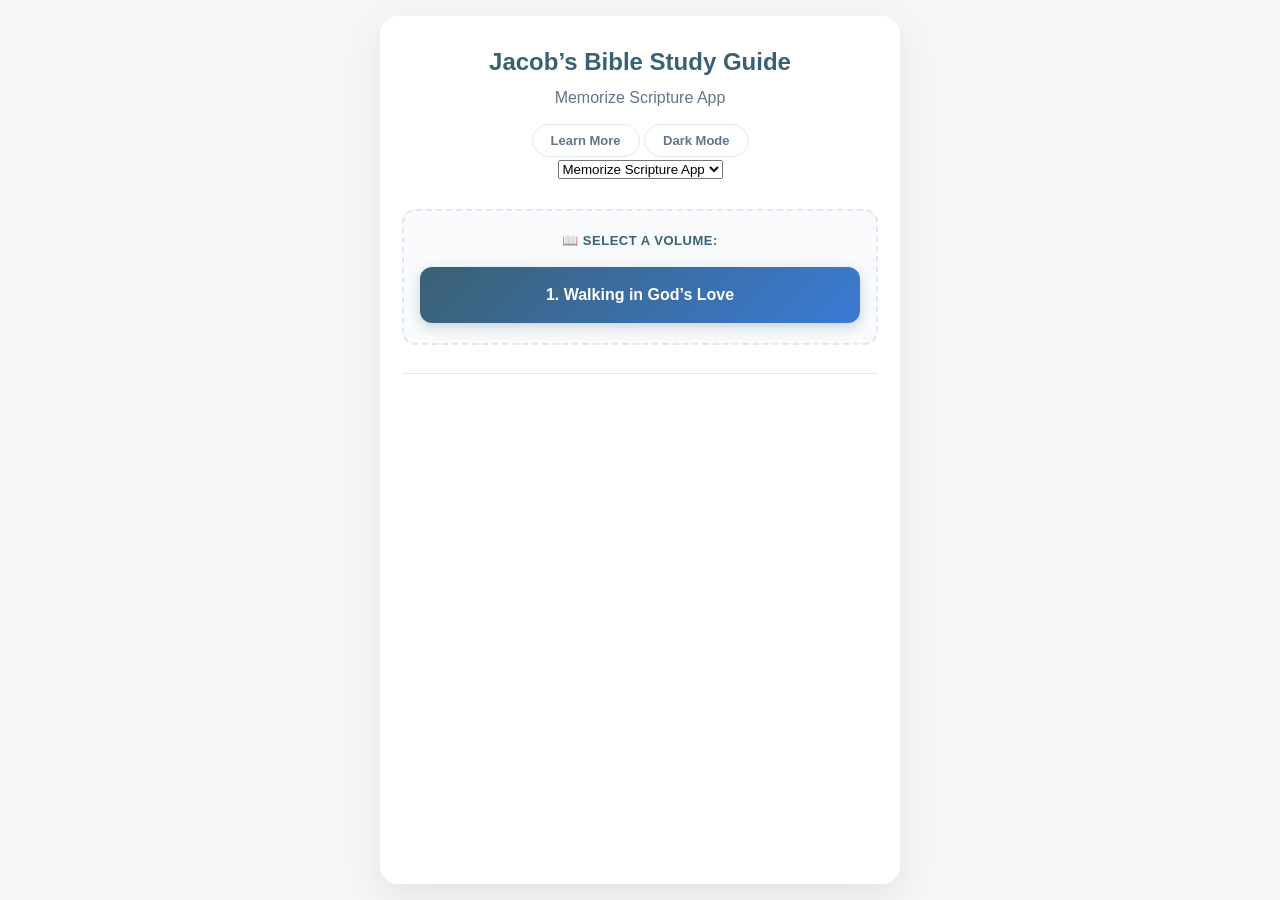
==== index.html @ 4782d39c "Refactor header with theme toggle and app switcher Moved theme toggle button to the header and added" ====
<!DOCTYPE html>
<html lang="en">
<head>
    <meta charset="UTF-8">
    <meta name="viewport" content="width=device-width, initial-scale=1.0">
    <title>Jacob’s Bible Study Guide – Main Menu</title>
    <link rel="stylesheet" href="style.css">
</head>
<body>
    <div class="container">
        <header class="header">
            <h1>Jacob’s Bible Study Guide</h1>
            <h2>Memorize Scripture App</h2>

            <div class="header-buttons">
                <button id="learnMoreBtn" class="theme-btn">Learn More</button>
                <button id="themeToggleBtn" class="theme-btn">Night Mode</button>
            </div>

            <!-- App Switcher Dropdown -->
            <div class="app-switcher">
                <select id="appSelect">
                    <option value="memorize" selected>Memorize Scripture App</option>
                    <option value="lost">Lost Books of Scripture</option>
                </select>
            </div>
        </header>

        <section class="volume-section">
            <div class="section-title">📖 SELECT A VOLUME:</div>
            
            <a href="https://jacobseekstruth.github.io/jacobs-bsg-app/ms-vol1/" class="volume-btn">
                1. Walking in God’s Love
            </a>
            
            <!-- Future volumes will go here -->
        </section>

        <footer class="footer">
            <!-- Theme button moved to header -->
        </footer>
    </div>

    <!-- ABOUT THIS APP MODAL -->
    <div id="learnMoreModal" class="modal">
        <div class="modal-content">
            <h3>About This App</h3>
            
            <div class="learn-more-text">
                <p>Hi, I'm Jacob. I created this App to help me study and learn God’s Word, and now I want to share it with you for free.</p>
                
                <p>Join me on this journey as we explore these Bible study guides together and grow closer to God through Scripture.</p>
                
                <p><strong>Volume Selection:</strong><br>
                Each volume is a dedicated study guide featuring verses to study and memorize, along with a devotional to read once you complete the curriculum.</p>
                
                <p><strong>Free Download:</strong><br>
                Every study guide volume includes a free, downloadable PDF, accessible by clicking the <strong>“Download Full Study Guide”</strong> button.</p>
                
                <p>These PDFs not only contain the scripture verses featured in the app, but also include extra information, exclusive study content, and a special message from me that isn't available anywhere else.</p>
                
                <p>Happy studying, and may God bless your journey!</p>
                
                <p class="signature">Blessings,<br><strong>Jacob Seeks Truth</strong></p>
            </div>
            
            <button id="closeLearnMoreBtn" class="btn-back">Back</button>
        </div>
    </div>

    <script src="app.js"></script>
</body>
</html>
---- style.css ----
:root {
    --bg-color: #f4f7f6;
    --primary-color: #3a6073;
    --accent-color: #3a7bd5;
    --text-color: #2c3e50;
    --border-color: #e2e8f0;
    --light-bg: #f8fafc;
    --card-bg: #ffffff;
    --muted-text: #64748b;
}

body.dark-mode {
    --bg-color: #0f172a;
    --a;
    --primary-color: #93c5fd;
    --accent-color: #60a5fa;
    --text-color: #e2e8f0;
    --border-color: #334155;
    --light-bg: #1e293b;
    --card-bg: #1e293b;
    --muted-text: #94a3b8;
}

*, *::before, *::after {
    box-sizing: border-box;
}

html {
    -webkit-text-size-adjust: 100%;
}

body {
    font-family: -apple-system, BlinkMacSystemFont, "Segoe UI", Roboto, Helvetica, Arial, sans-serif;
    background-color: var(--bg-color);
    color: var(--text-color);
    margin: 0;
    padding: 16px;
    display: flex;
    justify-content: center;
    min-height: 100vh;
    line-height: 1.5;
    transition: background-color 0.3s, color 0.3s;
}

.container {
    width: 100%;
    max-width: 520px;
    background: var(--card-bg);
    padding: 28px 22px;
    border-radius: 18px;
    box-shadow: 0 12px 36px rgba(0, 0, 0, 0.08);
    display: flex;
    flex-direction: column;
    gap: 28px;
    transition: background-color 0.3s;
}

/* Header */
.header {
    text-align: center;
}

h1 {
    font-size: 24px;
    font-weight: 700;
    color: var(--primary-color);
    margin: 0 0 6px 0;
}

h2 {
    font-size: 16px;
    font-weight: 500;
    color: var(--muted-text);
    margin: 0 0 14px 0;
}

.text-btn {
    background: none;
    border: none;
    color: var(--accent-color);
    font-size: 14px;
    font-weight: 600;
    cursor: pointer;
    padding: 6px 12px;
    border-radius: 6px;
    transition: background 0.2s;
    font-family: inherit;
}

.text-btn:hover {
    background: rgba(58, 123, 213, 0.1);
}

/* Volume Section */
.volume-section {
    background: var(--light-bg);
    border: 2px dashed var(--border-color);
    border-radius: 14px;
    padding: 20px 16px;
    transition: background-color 0.3s, border-color 0.3s;
}

.section-title {
    font-size: 13px;
    font-weight: 700;
    color: var(--primary-color);
    text-transform: uppercase;
    letter-spacing: 0.5px;
    margin-bottom: 16px;
    text-align: center;
}

.volume-btn {
    display: block;
    width: 100%;
    background: linear-gradient(135deg, #3a6073, #3a7bd5);
    color: white;
    text-decoration: none;
    text-align: center;
    padding: 16px 18px;
    border-radius: 12px;
    font-size: 16px;
    font-weight: 700;
    transition: opacity 0.2s, transform 0.1s;
    box-shadow: 0 4px 12px rgba(58, 96, 115, 0.25);
}

.volume-btn:hover {
    opacity: 0.93;
}

.volume-btn:active {
    transform: scale(0.98);
}

/* Footer / Theme Toggle */
.footer {
    text-align: center;
    padding-top: 8px;
    border-top: 1px solid var(--border-color);
}

.theme-btn {
    background: none;
    border: 1px solid var(--border-color);
    color: var(--muted-text);
    font-size: 13px;
    font-weight: 600;
    cursor: pointer;
    padding: 8px 18px;
    border-radius: 20px;
    transition: all 0.2s;
    font-family: inherit;
}

.theme-btn:hover {
    background: var(--light-bg);
    color: var(--primary-color);
    border-color: var(--primary-color);
}

/* Modal */
.modal {
    position: fixed;
    top: 0;
    left: 0;
    width: 100%;
    height: 100%;
    background: rgba(0, 0, 0, 0.55);
    display: flex;
    justify-content: center;
    align-items: center;
    opacity: 0;
    pointer-events: none;
    transition: opacity 0.25s ease;
    z-index: 1000;
    padding: 16px;
}

.modal.open {
    opacity: 1;
    pointer-events: auto;
}

.modal-content {
    background: var(--card-bg);
    padding: 28px 22px;
    border-radius: 16px;
    max-width: 480px;
    width: 100%;
    max-height: 85vh;
    overflow-y: auto;
    box-shadow: 0 20px 50px rgba(0, 0, 0, 0.2);
    text-align: left;
    color: var(--text-color);
    transition: background-color 0.3s;
}

.modal-content h3 {
    margin: 0 0 18px 0;
    color: var(--primary-color);
    font-size: 19px;
    text-align: center;
}

.learn-more-text p {
    font-size: 15.5px;
    line-height: 1.65;
    margin: 0 0 14px 0;
    color: var(--text-color);
}

.signature {
    margin-top: 20px !important;
    font-style: italic;
}

.btn-back {
    display: block;
    width: 100%;
    margin-top: 22px;
    background: #e2e8f0;
    color: #334155;
    border: none;
    padding: 14px;
    border-radius: 10px;
    font-size: 16px;
    font-weight: 700;
    cursor: pointer;
    transition: background 0.2s;
    font-family: inherit;
}

body.dark-mode .btn-back {
    background: #334155;
    color: #e2e8f0;
}

.btn-back:hover {
    background: #cbd5e1;
}

body.dark-mode .btn-back:hover {
    background: #475569;
}

/* Mobile */
@media (max-width: 480px) {
    body {
        padding: 12px;
    }
    
    .container {
        padding: 22px 16px;
    }
    
    h1 {
        font-size: 22px;
    }
    
    h2 {
        font-size: 15px;
    }
}
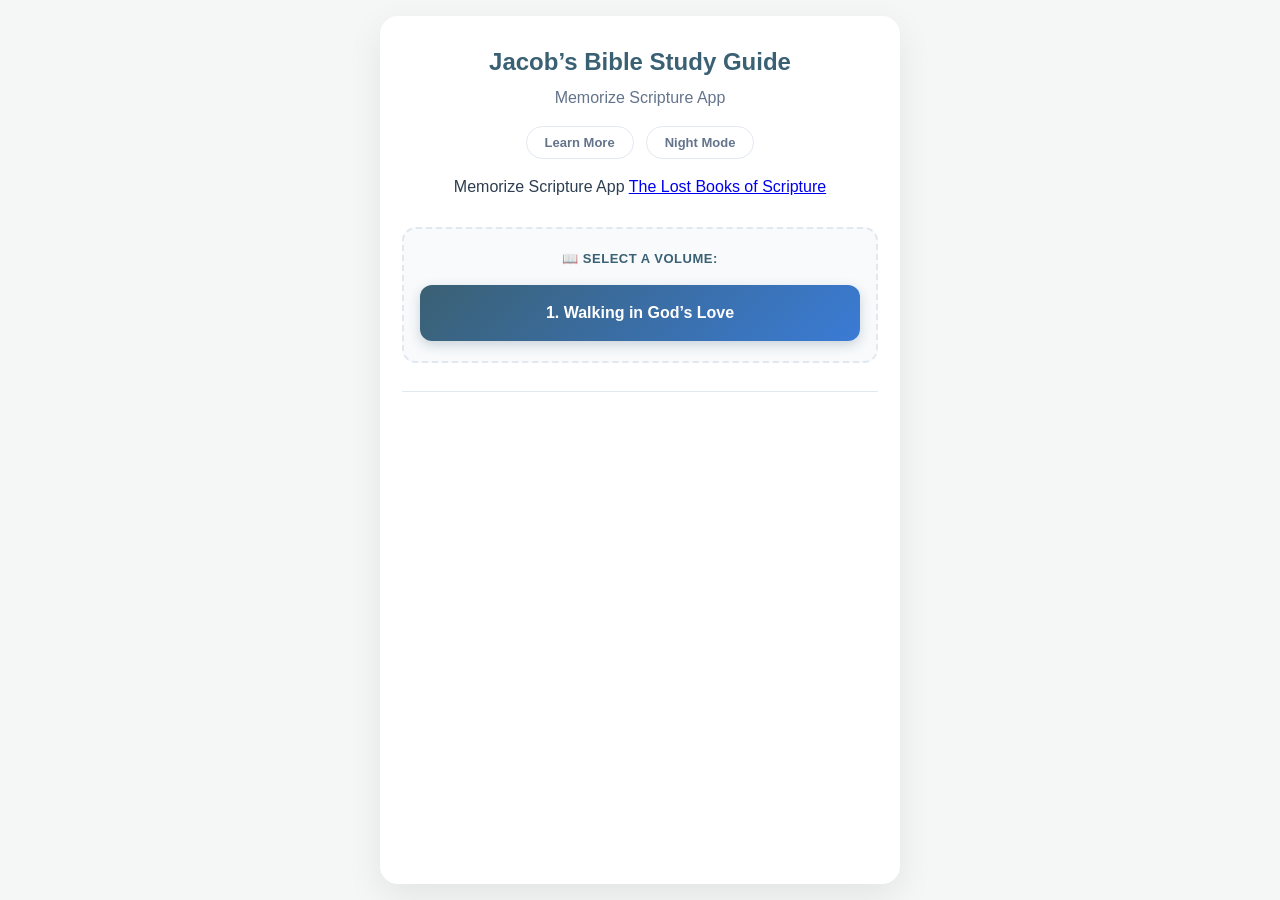
==== commit ea493d90: "Update app switcher dropdown to span and link" ====
--- a/index.html
+++ b/index.html
@@ -17,14 +17,13 @@
                 <button id="themeToggleBtn" class="theme-btn">Night Mode</button>
             </div>
 
-            <!-- App Switcher Dropdown -->
+
+            <!-- App Switcher -->
             <div class="app-switcher">
-                <select id="appSelect">
-                    <option value="memorize" selected>Memorize Scripture App</option>
-                    <option value="lost">Lost Books of Scripture</option>
-                </select>
+                <span class="app-item current">Memorize Scripture App</span>
+                <a href="https://jacobseekstruth.github.io/jacobs-bsg-app/lost-books/" class="app-item plain-link">The Lost Books of Scripture</a>
             </div>
-        </header>
+            </header>
 
         <section class="volume-section">
             <div class="section-title">📖 SELECT A VOLUME:</div>
--- a/style.css
+++ b/style.css
@@ -11,7 +11,6 @@
 
 body.dark-mode {
     --bg-color: #0f172a;
-    --a;
     --primary-color: #93c5fd;
     --accent-color: #60a5fa;
     --text-color: #e2e8f0;
@@ -71,73 +70,16 @@
     font-size: 16px;
     font-weight: 500;
     color: var(--muted-text);
-    margin: 0 0 14px 0;
-}
-
-.text-btn {
-    background: none;
-    border: none;
-    color: var(--accent-color);
-    font-size: 14px;
-    font-weight: 600;
-    cursor: pointer;
-    padding: 6px 12px;
-    border-radius: 6px;
-    transition: background 0.2s;
-    font-family: inherit;
-}
-
-.text-btn:hover {
-    background: rgba(58, 123, 213, 0.1);
-}
-
-/* Volume Section */
-.volume-section {
-    background: var(--light-bg);
-    border: 2px dashed var(--border-color);
-    border-radius: 14px;
-    padding: 20px 16px;
-    transition: background-color 0.3s, border-color 0.3s;
-}
-
-.section-title {
-    font-size: 13px;
-    font-weight: 700;
-    color: var(--primary-color);
-    text-transform: uppercase;
-    letter-spacing: 0.5px;
+    margin: 0 0 16px 0;
+}
+
+/* Buttons row (Learn More + Night Mode) */
+.header-buttons {
+    display: flex;
+    justify-content: center;
+    gap: 12px;
     margin-bottom: 16px;
-    text-align: center;
-}
-
-.volume-btn {
-    display: block;
-    width: 100%;
-    background: linear-gradient(135deg, #3a6073, #3a7bd5);
-    color: white;
-    text-decoration: none;
-    text-align: center;
-    padding: 16px 18px;
-    border-radius: 12px;
-    font-size: 16px;
-    font-weight: 700;
-    transition: opacity 0.2s, transform 0.1s;
-    box-shadow: 0 4px 12px rgba(58, 96, 115, 0.25);
-}
-
-.volume-btn:hover {
-    opacity: 0.93;
-}
-
-.volume-btn:active {
-    transform: scale(0.98);
-}
-
-/* Footer / Theme Toggle */
-.footer {
-    text-align: center;
-    padding-top: 8px;
-    border-top: 1px solid var(--border-color);
+    flex-wrap: wrap;
 }
 
 .theme-btn {
@@ -159,6 +101,90 @@
     border-color: var(--primary-color);
 }
 
+/* App Switcher Dropdown */
+.app-switcher {
+    margin-top: 4px;
+}
+
+.app-switcher select {
+    width: 100%;
+    max-width: 280px;
+    padding: 10px 14px;
+    font-size: 14px;
+    font-weight: 600;
+    color: var(--text-color);
+    background: var(--light-bg);
+    border: 1px solid var(--border-color);
+    border-radius: 10px;
+    cursor: pointer;
+    appearance: none;
+    background-image: url("data:image/svg+xml,%3Csvg xmlns='http://www.w3.org/2000/svg' width='12' height='12' viewBox='0 0 12 12'%3E%3Cpath fill='%2364748b' d='M6 8L1 3h10z'/%3E%3C/svg%3E");
+    background-repeat: no-repeat;
+    background-position: right 12px center;
+    transition: border-color 0.2s, background-color 0.2s;
+    font-family: inherit;
+}
+
+.app-switcher select:hover,
+.app-switcher select:focus {
+    border-color: var(--primary-color);
+    outline: none;
+}
+
+body.dark-mode .app-switcher select {
+    background-image: url("data:image/svg+xml,%3Csvg xmlns='http://www.w3.org/2000/svg' width='12' height='12' viewBox='0 0 12 12'%3E%3Cpath fill='%2394a3b8' d='M6 8L1 3h10z'/%3E%3C/svg%3E");
+}
+
+/* Volume Section */
+.volume-section {
+    background: var(--light-bg);
+    border: 2px dashed var(--border-color);
+    border-radius: 14px;
+    padding: 20px 16px;
+    transition: background-color 0.3s, border-color 0.3s;
+}
+
+.section-title {
+    font-size: 13px;
+    font-weight: 700;
+    color: var(--primary-color);
+    text-transform: uppercase;
+    letter-spacing: 0.5px;
+    margin-bottom: 16px;
+    text-align: center;
+}
+
+.volume-btn {
+    display: block;
+    width: 100%;
+    background: linear-gradient(135deg, #3a6073, #3a7bd5);
+    color: white;
+    text-decoration: none;
+    text-align: center;
+    padding: 16px 18px;
+    border-radius: 12px;
+    font-size: 16px;
+    font-weight: 700;
+    transition: opacity 0.2s, transform 0.1s;
+    box-shadow: 0 4px 12px rgba(58, 96, 115, 0.25);
+}
+
+.volume-btn:hover {
+    opacity: 0.93;
+}
+
+.volume-btn:active {
+    transform: scale(0.98);
+}
+
+/* Footer */
+.footer {
+    text-align: center;
+    padding-top: 8px;
+    border-top: 1px solid var(--border-color);
+    min-height: 1px;
+}
+
 /* Modal */
 .modal {
     position: fixed;
@@ -261,4 +287,8 @@
     h2 {
         font-size: 15px;
     }
-}
+
+    .header-buttons {
+        gap: 10px;
+    }
+}
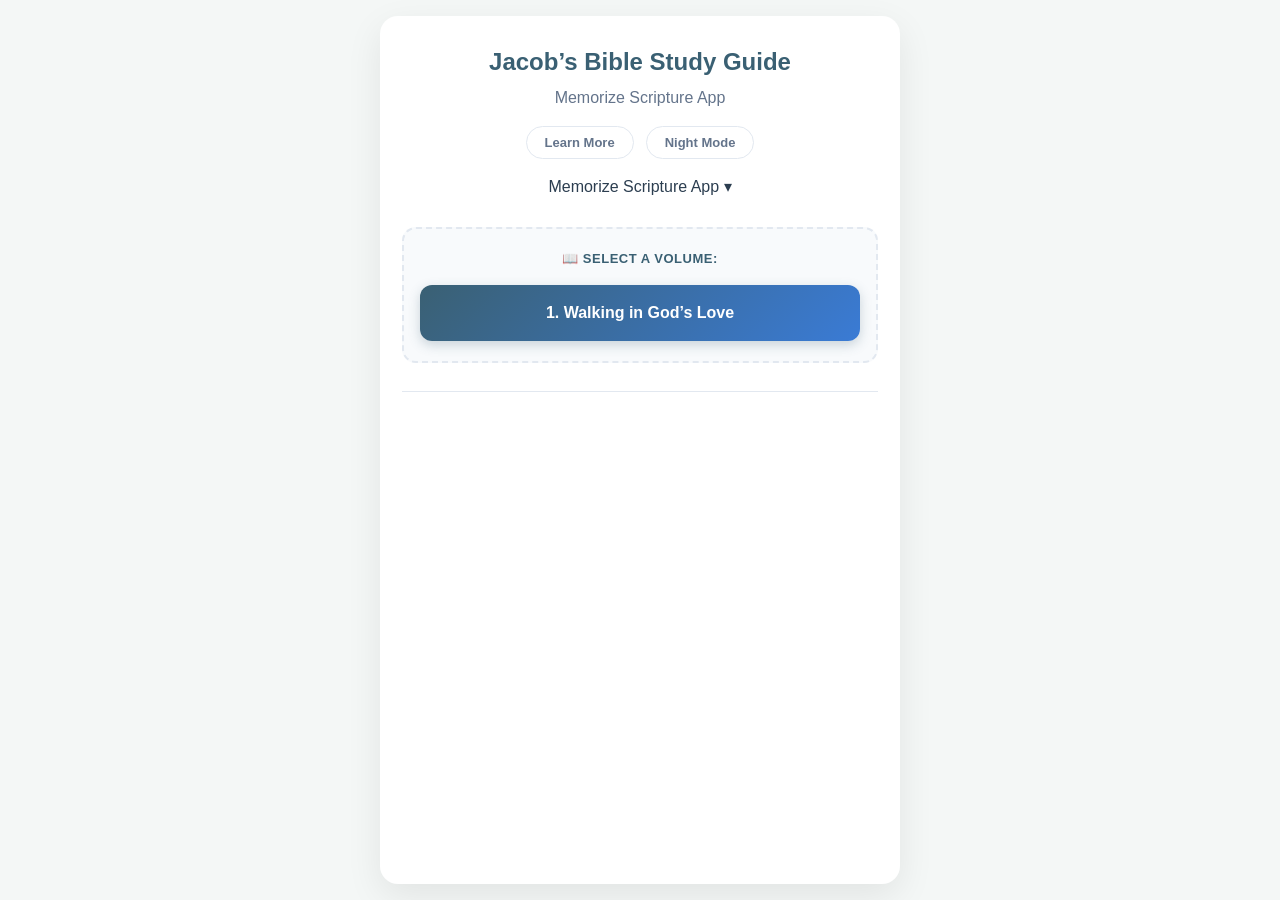
==== commit b20fe6b3: "Update index.html" ====
--- a/index.html
+++ b/index.html
@@ -18,11 +18,15 @@
             </div>
 
 
-            <!-- App Switcher -->
-            <div class="app-switcher">
-                <span class="app-item current">Memorize Scripture App</span>
-                <a href="https://jacobseekstruth.github.io/jacobs-bsg-app/lost-books/" class="app-item plain-link">The Lost Books of Scripture</a>
-            </div>
+           <!-- App Switcher Dropdown -->
+<details class="app-switcher">
+    <summary class="dropdown-trigger">Memorize Scripture App ▾</summary>
+    <div class="dropdown-menu">
+        <a href="https://github.io" class="plain-btn">
+            Lost Books of Scripture
+        </a>
+    </div>
+</details>
             </header>
 
         <section class="volume-section">
--- a/style.css
+++ b/style.css
@@ -101,10 +101,59 @@
     border-color: var(--primary-color);
 }
 
-/* App Switcher Dropdown */
 .app-switcher {
-    margin-top: 4px;
-}
+    position: relative;
+    display: inline-block;
+}
+
+/* Removes default arrow and button styling from the main trigger */
+.dropdown-trigger {
+    list-style: none;
+    cursor: pointer;
+    font: inherit;
+    color: inherit;
+    background: none;
+    border: none;
+    padding: 0;
+}
+
+/* Hides default triangle in Chrome/Safari */
+.dropdown-trigger::-webkit-details-marker {
+    display: none;
+}
+
+/* Dropdown box layout */
+.dropdown-menu {
+    position: absolute;
+    top: 100%;
+    left: 0;
+    margin-top: 6px;
+    padding: 8px 12px;
+    background: #ffffff; /* Change to match your page/night-mode background */
+    border: 1px solid #ccc;
+    border-radius: 4px;
+    z-index: 100;
+    white-space: nowrap;
+}
+
+/* Completely undecorated link inside the dropdown */
+.plain-btn {
+    display: block;
+    text-decoration: none;
+    color: inherit;
+    background: none;
+    border: none;
+    padding: 0;
+    font: inherit;
+    cursor: pointer;
+}
+
+.plain-btn:hover,
+.plain-btn:visited {
+    text-decoration: none;
+    color: inherit;
+}
+
 
 .app-switcher select {
     width: 100%;
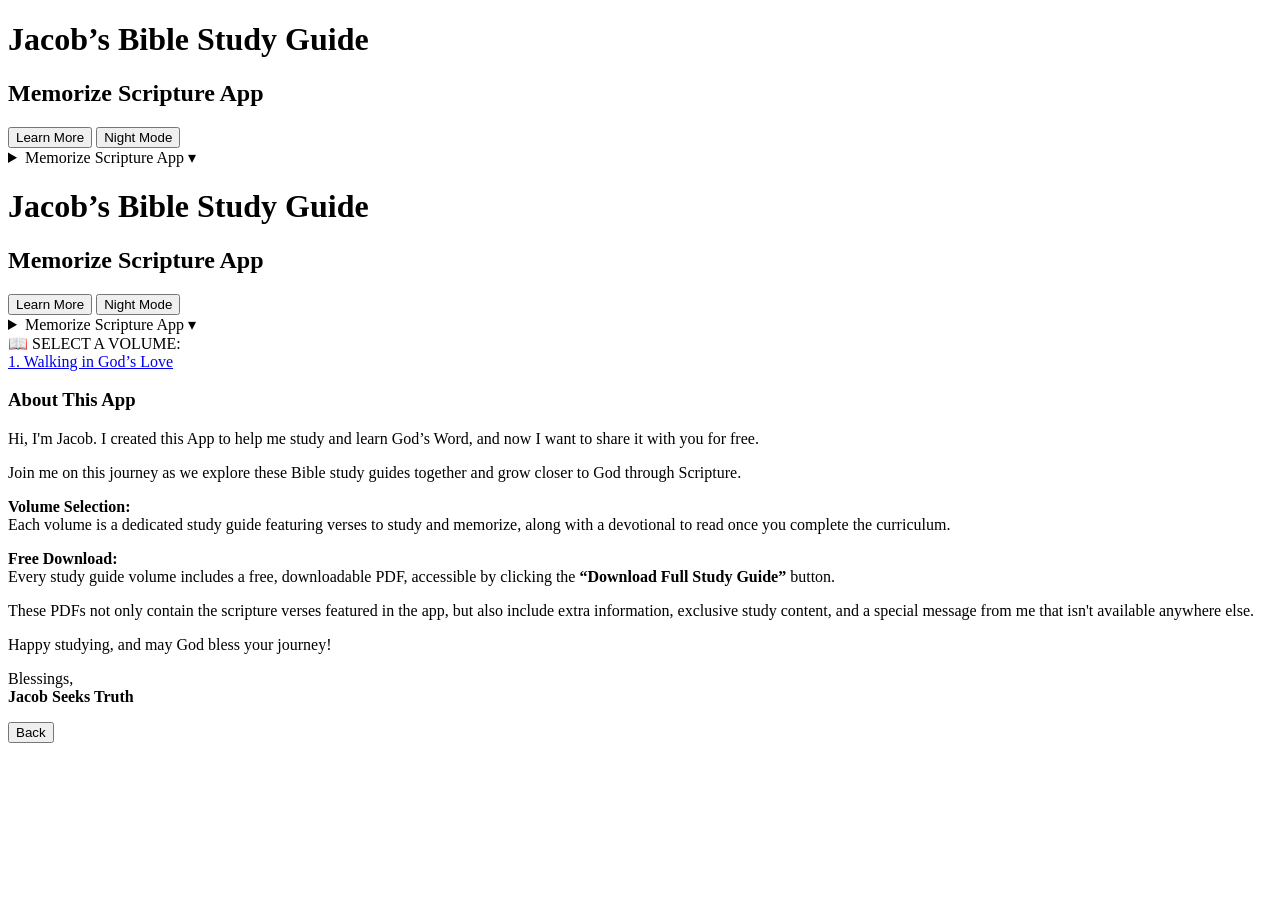
==== commit a851b0c5: "Update index.html" ====
--- a/index.html
+++ b/index.html
@@ -1,12 +1,31 @@
 <!DOCTYPE html>
 <html lang="en">
-<head>
-    <meta charset="UTF-8">
-    <meta name="viewport" content="width=device-width, initial-scale=1.0">
-    <title>Jacob’s Bible Study Guide – Main Menu</title>
-    <link rel="stylesheet" href="style.css">
-</head>
-<body>
+<header class="header">
+    <h1>Jacob’s Bible Study Guide</h1>
+    <h2>Memorize Scripture App</h2>
+
+    <div class="header-buttons">
+        <button id="learnMoreBtn" class="theme-btn">Learn More</button>
+        <button id="themeToggleBtn" class="theme-btn">Night Mode</button>
+    </div>
+
+    <!-- App Switcher Dropdown -->
+    <details class="app-switcher">
+        <summary class="dropdown-trigger">
+            Memorize Scripture App
+            <span class="chevron">▾</span>
+        </summary>
+        <div class="dropdown-menu">
+            <a href="https://github.io" class="dropdown-item">
+                The Lost Books of Scripture
+            </a>
+            <!-- You can add more apps later like this:
+            <a href="..." class="dropdown-item">Another App</a>
+            -->
+        </div>
+    </details>
+</header>
+    <body>
     <div class="container">
         <header class="header">
             <h1>Jacob’s Bible Study Guide</h1>
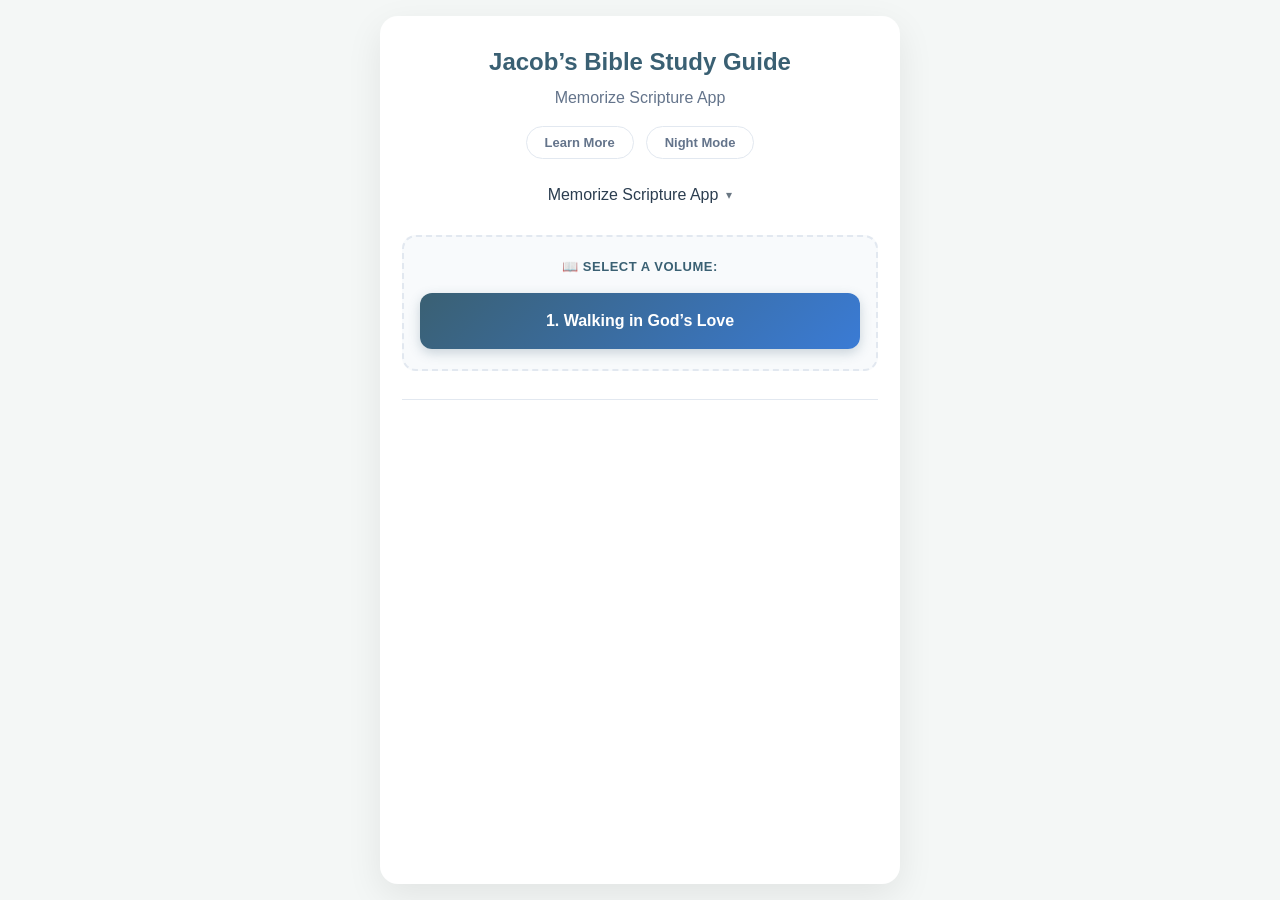
==== commit 7678b867: "Update index.html" ====
--- a/index.html
+++ b/index.html
@@ -1,31 +1,12 @@
 <!DOCTYPE html>
 <html lang="en">
-<header class="header">
-    <h1>Jacob’s Bible Study Guide</h1>
-    <h2>Memorize Scripture App</h2>
-
-    <div class="header-buttons">
-        <button id="learnMoreBtn" class="theme-btn">Learn More</button>
-        <button id="themeToggleBtn" class="theme-btn">Night Mode</button>
-    </div>
-
-    <!-- App Switcher Dropdown -->
-    <details class="app-switcher">
-        <summary class="dropdown-trigger">
-            Memorize Scripture App
-            <span class="chevron">▾</span>
-        </summary>
-        <div class="dropdown-menu">
-            <a href="https://github.io" class="dropdown-item">
-                The Lost Books of Scripture
-            </a>
-            <!-- You can add more apps later like this:
-            <a href="..." class="dropdown-item">Another App</a>
-            -->
-        </div>
-    </details>
-</header>
-    <body>
+<head>
+    <meta charset="UTF-8">
+    <meta name="viewport" content="width=device-width, initial-scale=1.0">
+    <title>Jacob’s Bible Study Guide – Main Menu</title>
+    <link rel="stylesheet" href="style.css">
+</head>
+<body>
     <div class="container">
         <header class="header">
             <h1>Jacob’s Bible Study Guide</h1>
@@ -36,17 +17,22 @@
                 <button id="themeToggleBtn" class="theme-btn">Night Mode</button>
             </div>
 
-
-           <!-- App Switcher Dropdown -->
-<details class="app-switcher">
-    <summary class="dropdown-trigger">Memorize Scripture App ▾</summary>
-    <div class="dropdown-menu">
-        <a href="https://github.io" class="plain-btn">
-            Lost Books of Scripture
-        </a>
-    </div>
-</details>
-            </header>
+            <!-- App Switcher Dropdown -->
+            <details class="app-switcher">
+                <summary class="dropdown-trigger">
+                    Memorize Scripture App
+                    <span class="chevron">▾</span>
+                </summary>
+                <div class="dropdown-menu">
+                    <a href="https://github.io" class="dropdown-item">
+                        The Lost Books of Scripture
+                    </a>
+                    <!-- You can add more apps later like this:
+                    <a href="..." class="dropdown-item">Another App</a>
+                    -->
+                </div>
+            </details>
+        </header>
 
         <section class="volume-section">
             <div class="section-title">📖 SELECT A VOLUME:</div>
--- a/style.css
+++ b/style.css
@@ -0,0 +1,436 @@
+:root {
+    --bg-color: #f4f7f6;
+    --primary-color: #3a6073;
+    --accent-color: #3a7bd5;
+    --text-color: #2c3e50;
+    --border-color: #e2e8f0;
+    --light-bg: #f8fafc;
+    --card-bg: #ffffff;
+    --muted-text: #64748b;
+}
+
+body.dark-mode {
+    --bg-color: #0f172a;
+    --primary-color: #93c5fd;
+    --accent-color: #60a5fa;
+    --text-color: #e2e8f0;
+    --border-color: #334155;
+    --light-bg: #1e293b;
+    --card-bg: #1e293b;
+    --muted-text: #94a3b8;
+}
+
+*, *::before, *::after {
+    box-sizing: border-box;
+}
+
+html {
+    -webkit-text-size-adjust: 100%;
+}
+
+body {
+    font-family: -apple-system, BlinkMacSystemFont, "Segoe UI", Roboto, Helvetica, Arial, sans-serif;
+    background-color: var(--bg-color);
+    color: var(--text-color);
+    margin: 0;
+    padding: 16px;
+    display: flex;
+    justify-content: center;
+    min-height: 100vh;
+    line-height: 1.5;
+    transition: background-color 0.3s, color 0.3s;
+}
+
+.container {
+    width: 100%;
+    max-width: 520px;
+    background: var(--card-bg);
+    padding: 28px 22px;
+    border-radius: 18px;
+    box-shadow: 0 12px 36px rgba(0, 0, 0, 0.08);
+    display: flex;
+    flex-direction: column;
+    gap: 28px;
+    transition: background-color 0.3s;
+}
+
+/* Header */
+.header {
+    text-align: center;
+}
+
+h1 {
+    font-size: 24px;
+    font-weight: 700;
+    color: var(--primary-color);
+    margin: 0 0 6px 0;
+}
+
+h2 {
+    font-size: 16px;
+    font-weight: 500;
+    color: var(--muted-text);
+    margin: 0 0 16px 0;
+}
+
+/* Buttons row (Learn More + Night Mode) */
+.header-buttons {
+    display: flex;
+    justify-content: center;
+    gap: 12px;
+    margin-bottom: 16px;
+    flex-wrap: wrap;
+}
+
+.theme-btn {
+    background: none;
+    border: 1px solid var(--border-color);
+    color: var(--muted-text);
+    font-size: 13px;
+    font-weight: 600;
+    cursor: pointer;
+    padding: 8px 18px;
+    border-radius: 20px;
+    transition: all 0.2s;
+    font-family: inherit;
+}
+
+.theme-btn:hover {
+    background: var(--light-bg);
+    color: var(--primary-color);
+    border-color: var(--primary-color);
+}
+
+/* ===== App Switcher Dropdown ===== */
+.app-switcher {
+    position: relative;
+    display: inline-block;
+    margin: 8px auto 0;
+    text-align: left;
+}
+
+/* Trigger button */
+.dropdown-trigger {
+    list-style: none;
+    cursor: pointer;
+    display: inline-flex;
+    align-items: center;
+    gap: 8px;
+    background: var(--light-bg);
+    border: 1px solid var(--border-color);
+    color: var(--text-color);
+    font-size: 14px;
+    font-weight: 600;
+    padding: 10px 18px;
+    border-radius: 12px;
+    transition: all 0.2s ease;
+    font-family: inherit;
+    user-select: none;
+}
+
+.dropdown-trigger:hover {
+    border-color: var(--primary-color);
+    background: var(--card-bg);
+}
+
+/* Hide default marker */
+.dropdown-trigger::-webkit-details-marker {
+    display: none;
+}
+
+/* Chevron */
+.chevron {
+    font-size: 12px;
+    opacity: 0.7;
+    transition: transform 0.2s ease;
+}
+
+.app-switcher[open] .chevron {
+    transform: rotate(180deg);
+}
+
+/* Dropdown menu */
+.dropdown-menu {
+    position: absolute;
+    top: calc(100% + 8px);
+    left: 50%;
+    transform: translateX(-50%);
+    min-width: 100%;
+    background: var(--card-bg);
+    border: 1px solid var(--border-color);
+    border-radius: 12px;
+    box-shadow: 0 10px 30px rgba(0, 0, 0, 0.12);
+    padding: 6px;
+    z-index: 100;
+    animation: fadeIn 0.18s ease;
+}
+
+@keyframes fadeIn {
+    from {
+        opacity: 0;
+        transform: translateX(-50%) translateY(-6px);
+    }
+    to {
+        opacity: 1;
+        transform: translateX(-50%) translateY(0);
+    }
+}
+
+/* Menu items */
+.dropdown-item {
+    display: block;
+    padding: 11px 16px;
+    text-decoration: none;
+    color: var(--text-color);
+    font-size: 14px;
+    font-weight: 500;
+    border-radius: 8px;
+    white-space: nowrap;
+    transition: background 0.15s ease;
+}
+
+.dropdown-item:hover {
+    background: var(--light-bg);
+    color: var(--primary-color);
+}
+
+/* Dark mode adjustments (already handled by CSS variables, but just in case) */
+body.dark-mode .dropdown-menu {
+    box-shadow: 0 10px 30px rgba(0, 0, 0, 0.4);
+}
+
+/* Removes default arrow and button styling from the main trigger */
+.dropdown-trigger {
+    list-style: none;
+    cursor: pointer;
+    font: inherit;
+    color: inherit;
+    background: none;
+    border: none;
+    padding: 0;
+}
+
+/* Hides default triangle in Chrome/Safari */
+.dropdown-trigger::-webkit-details-marker {
+    display: none;
+}
+
+/* Dropdown box layout */
+.dropdown-menu {
+    position: absolute;
+    top: 100%;
+    left: 0;
+    margin-top: 6px;
+    padding: 8px 12px;
+    background: #ffffff; /* Change to match your page/night-mode background */
+    border: 1px solid #ccc;
+    border-radius: 4px;
+    z-index: 100;
+    white-space: nowrap;
+}
+
+/* Completely undecorated link inside the dropdown */
+.plain-btn {
+    display: block;
+    text-decoration: none;
+    color: inherit;
+    background: none;
+    border: none;
+    padding: 0;
+    font: inherit;
+    cursor: pointer;
+}
+
+.plain-btn:hover,
+.plain-btn:visited {
+    text-decoration: none;
+    color: inherit;
+}
+
+
+.app-switcher select {
+    width: 100%;
+    max-width: 280px;
+    padding: 10px 14px;
+    font-size: 14px;
+    font-weight: 600;
+    color: var(--text-color);
+    background: var(--light-bg);
+    border: 1px solid var(--border-color);
+    border-radius: 10px;
+    cursor: pointer;
+    appearance: none;
+    background-image: url("data:image/svg+xml,%3Csvg xmlns='http://www.w3.org/2000/svg' width='12' height='12' viewBox='0 0 12 12'%3E%3Cpath fill='%2364748b' d='M6 8L1 3h10z'/%3E%3C/svg%3E");
+    background-repeat: no-repeat;
+    background-position: right 12px center;
+    transition: border-color 0.2s, background-color 0.2s;
+    font-family: inherit;
+}
+
+.app-switcher select:hover,
+.app-switcher select:focus {
+    border-color: var(--primary-color);
+    outline: none;
+}
+
+body.dark-mode .app-switcher select {
+    background-image: url("data:image/svg+xml,%3Csvg xmlns='http://www.w3.org/2000/svg' width='12' height='12' viewBox='0 0 12 12'%3E%3Cpath fill='%2394a3b8' d='M6 8L1 3h10z'/%3E%3C/svg%3E");
+}
+
+/* Volume Section */
+.volume-section {
+    background: var(--light-bg);
+    border: 2px dashed var(--border-color);
+    border-radius: 14px;
+    padding: 20px 16px;
+    transition: background-color 0.3s, border-color 0.3s;
+}
+
+.section-title {
+    font-size: 13px;
+    font-weight: 700;
+    color: var(--primary-color);
+    text-transform: uppercase;
+    letter-spacing: 0.5px;
+    margin-bottom: 16px;
+    text-align: center;
+}
+
+.volume-btn {
+    display: block;
+    width: 100%;
+    background: linear-gradient(135deg, #3a6073, #3a7bd5);
+    color: white;
+    text-decoration: none;
+    text-align: center;
+    padding: 16px 18px;
+    border-radius: 12px;
+    font-size: 16px;
+    font-weight: 700;
+    transition: opacity 0.2s, transform 0.1s;
+    box-shadow: 0 4px 12px rgba(58, 96, 115, 0.25);
+}
+
+.volume-btn:hover {
+    opacity: 0.93;
+}
+
+.volume-btn:active {
+    transform: scale(0.98);
+}
+
+/* Footer */
+.footer {
+    text-align: center;
+    padding-top: 8px;
+    border-top: 1px solid var(--border-color);
+    min-height: 1px;
+}
+
+/* Modal */
+.modal {
+    position: fixed;
+    top: 0;
+    left: 0;
+    width: 100%;
+    height: 100%;
+    background: rgba(0, 0, 0, 0.55);
+    display: flex;
+    justify-content: center;
+    align-items: center;
+    opacity: 0;
+    pointer-events: none;
+    transition: opacity 0.25s ease;
+    z-index: 1000;
+    padding: 16px;
+}
+
+.modal.open {
+    opacity: 1;
+    pointer-events: auto;
+}
+
+.modal-content {
+    background: var(--card-bg);
+    padding: 28px 22px;
+    border-radius: 16px;
+    max-width: 480px;
+    width: 100%;
+    max-height: 85vh;
+    overflow-y: auto;
+    box-shadow: 0 20px 50px rgba(0, 0, 0, 0.2);
+    text-align: left;
+    color: var(--text-color);
+    transition: background-color 0.3s;
+}
+
+.modal-content h3 {
+    margin: 0 0 18px 0;
+    color: var(--primary-color);
+    font-size: 19px;
+    text-align: center;
+}
+
+.learn-more-text p {
+    font-size: 15.5px;
+    line-height: 1.65;
+    margin: 0 0 14px 0;
+    color: var(--text-color);
+}
+
+.signature {
+    margin-top: 20px !important;
+    font-style: italic;
+}
+
+.btn-back {
+    display: block;
+    width: 100%;
+    margin-top: 22px;
+    background: #e2e8f0;
+    color: #334155;
+    border: none;
+    padding: 14px;
+    border-radius: 10px;
+    font-size: 16px;
+    font-weight: 700;
+    cursor: pointer;
+    transition: background 0.2s;
+    font-family: inherit;
+}
+
+body.dark-mode .btn-back {
+    background: #334155;
+    color: #e2e8f0;
+}
+
+.btn-back:hover {
+    background: #cbd5e1;
+}
+
+body.dark-mode .btn-back:hover {
+    background: #475569;
+}
+
+/* Mobile */
+@media (max-width: 480px) {
+    body {
+        padding: 12px;
+    }
+    
+    .container {
+        padding: 22px 16px;
+    }
+    
+    h1 {
+        font-size: 22px;
+    }
+    
+    h2 {
+        font-size: 15px;
+    }
+
+    .header-buttons {
+        gap: 10px;
+    }
+}
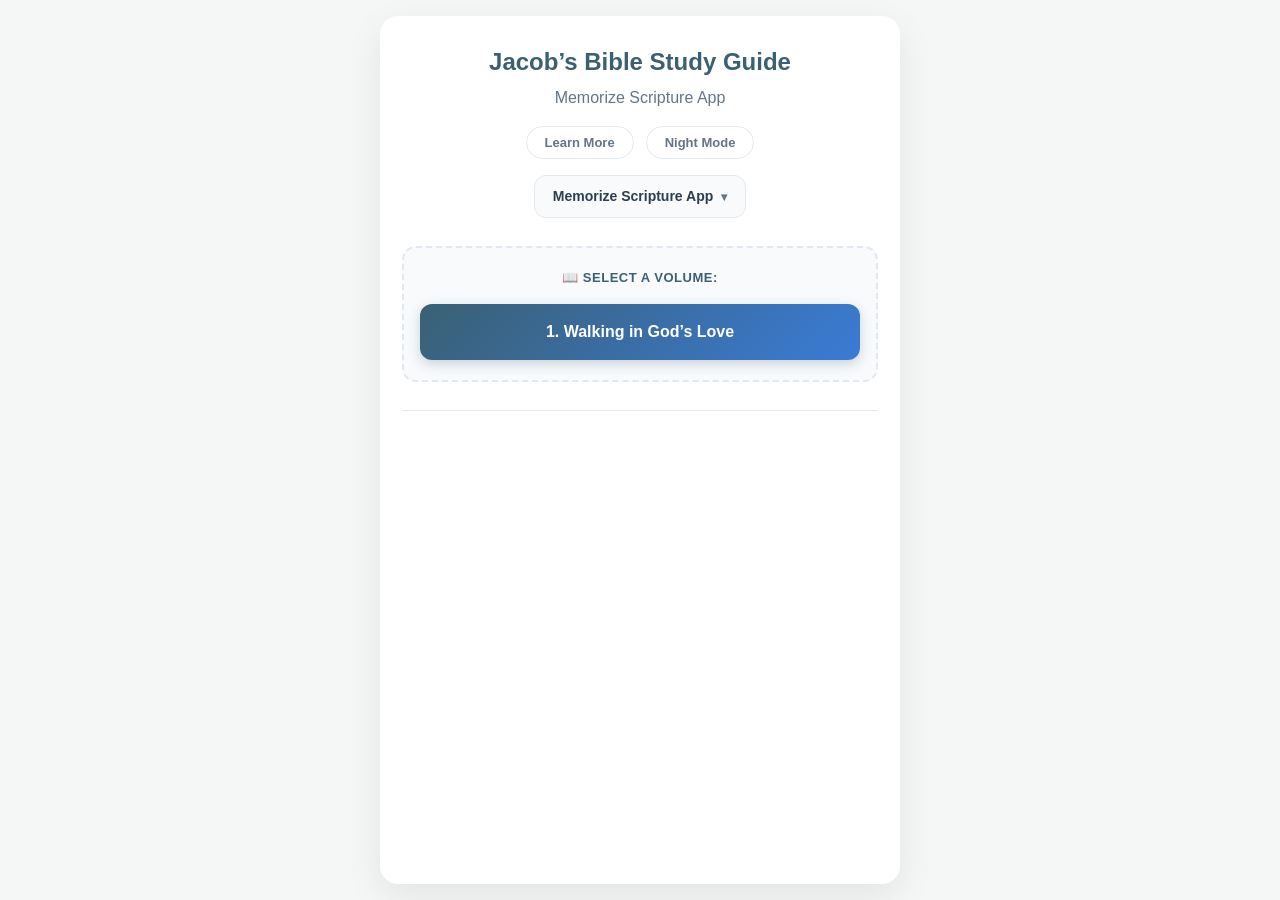
==== commit e00aafd6: "Update index.html" ====
--- a/index.html
+++ b/index.html
@@ -24,7 +24,7 @@
                     <span class="chevron">▾</span>
                 </summary>
                 <div class="dropdown-menu">
-                    <a href="https://github.io" class="dropdown-item">
+                    <a href="https://jacobseekstruth.github.io/jacobs-bsg-app/lost-books/" class="dropdown-item">
                         The Lost Books of Scripture
                     </a>
                     <!-- You can add more apps later like this:
--- a/style.css
+++ b/style.css
@@ -78,7 +78,7 @@
     display: flex;
     justify-content: center;
     gap: 12px;
-    margin-bottom: 16px;
+    margin-bottom: 12px;
     flex-wrap: wrap;
 }
 
@@ -105,7 +105,7 @@
 .app-switcher {
     position: relative;
     display: inline-block;
-    margin: 8px auto 0;
+    margin: 4px auto 0;
     text-align: left;
 }
 
@@ -194,87 +194,9 @@
     color: var(--primary-color);
 }
 
-/* Dark mode adjustments (already handled by CSS variables, but just in case) */
+/* Dark mode adjustments */
 body.dark-mode .dropdown-menu {
     box-shadow: 0 10px 30px rgba(0, 0, 0, 0.4);
-}
-
-/* Removes default arrow and button styling from the main trigger */
-.dropdown-trigger {
-    list-style: none;
-    cursor: pointer;
-    font: inherit;
-    color: inherit;
-    background: none;
-    border: none;
-    padding: 0;
-}
-
-/* Hides default triangle in Chrome/Safari */
-.dropdown-trigger::-webkit-details-marker {
-    display: none;
-}
-
-/* Dropdown box layout */
-.dropdown-menu {
-    position: absolute;
-    top: 100%;
-    left: 0;
-    margin-top: 6px;
-    padding: 8px 12px;
-    background: #ffffff; /* Change to match your page/night-mode background */
-    border: 1px solid #ccc;
-    border-radius: 4px;
-    z-index: 100;
-    white-space: nowrap;
-}
-
-/* Completely undecorated link inside the dropdown */
-.plain-btn {
-    display: block;
-    text-decoration: none;
-    color: inherit;
-    background: none;
-    border: none;
-    padding: 0;
-    font: inherit;
-    cursor: pointer;
-}
-
-.plain-btn:hover,
-.plain-btn:visited {
-    text-decoration: none;
-    color: inherit;
-}
-
-
-.app-switcher select {
-    width: 100%;
-    max-width: 280px;
-    padding: 10px 14px;
-    font-size: 14px;
-    font-weight: 600;
-    color: var(--text-color);
-    background: var(--light-bg);
-    border: 1px solid var(--border-color);
-    border-radius: 10px;
-    cursor: pointer;
-    appearance: none;
-    background-image: url("data:image/svg+xml,%3Csvg xmlns='http://www.w3.org/2000/svg' width='12' height='12' viewBox='0 0 12 12'%3E%3Cpath fill='%2364748b' d='M6 8L1 3h10z'/%3E%3C/svg%3E");
-    background-repeat: no-repeat;
-    background-position: right 12px center;
-    transition: border-color 0.2s, background-color 0.2s;
-    font-family: inherit;
-}
-
-.app-switcher select:hover,
-.app-switcher select:focus {
-    border-color: var(--primary-color);
-    outline: none;
-}
-
-body.dark-mode .app-switcher select {
-    background-image: url("data:image/svg+xml,%3Csvg xmlns='http://www.w3.org/2000/svg' width='12' height='12' viewBox='0 0 12 12'%3E%3Cpath fill='%2394a3b8' d='M6 8L1 3h10z'/%3E%3C/svg%3E");
 }
 
 /* Volume Section */
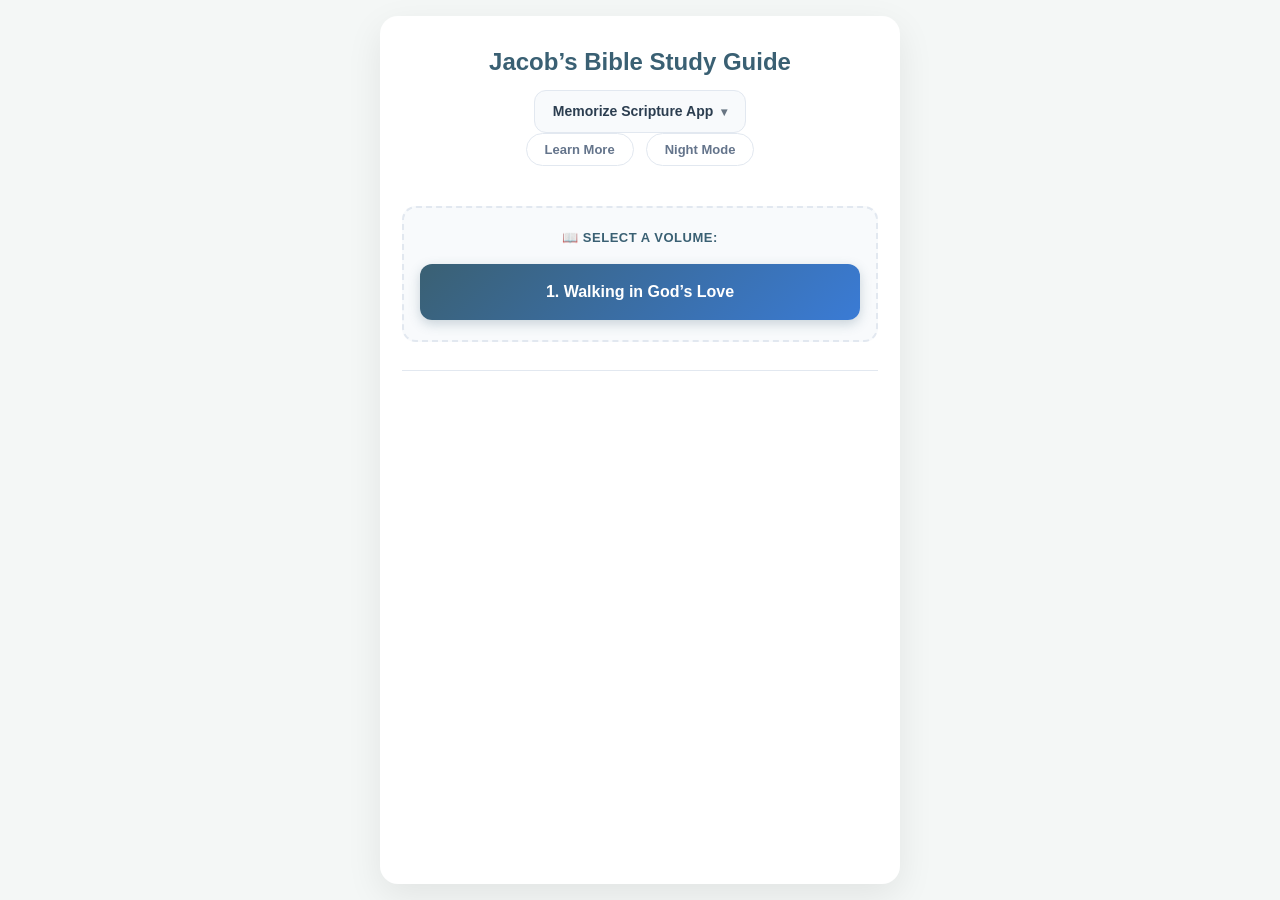
==== commit f2505250: "Update index.html" ====
--- a/index.html
+++ b/index.html
@@ -10,13 +10,7 @@
     <div class="container">
         <header class="header">
             <h1>Jacob’s Bible Study Guide</h1>
-            <h2>Memorize Scripture App</h2>
-
-            <div class="header-buttons">
-                <button id="learnMoreBtn" class="theme-btn">Learn More</button>
-                <button id="themeToggleBtn" class="theme-btn">Night Mode</button>
-            </div>
-
+            
             <!-- App Switcher Dropdown -->
             <details class="app-switcher">
                 <summary class="dropdown-trigger">
@@ -32,6 +26,12 @@
                     -->
                 </div>
             </details>
+
+            <!-- Header Buttons 'Learn More' & 'Night Mode' -->
+            <div class="header-buttons">
+                <button id="learnMoreBtn" class="theme-btn">Learn More</button>
+                <button id="themeToggleBtn" class="theme-btn">Night Mode</button>
+            </div>
         </header>
 
         <section class="volume-section">
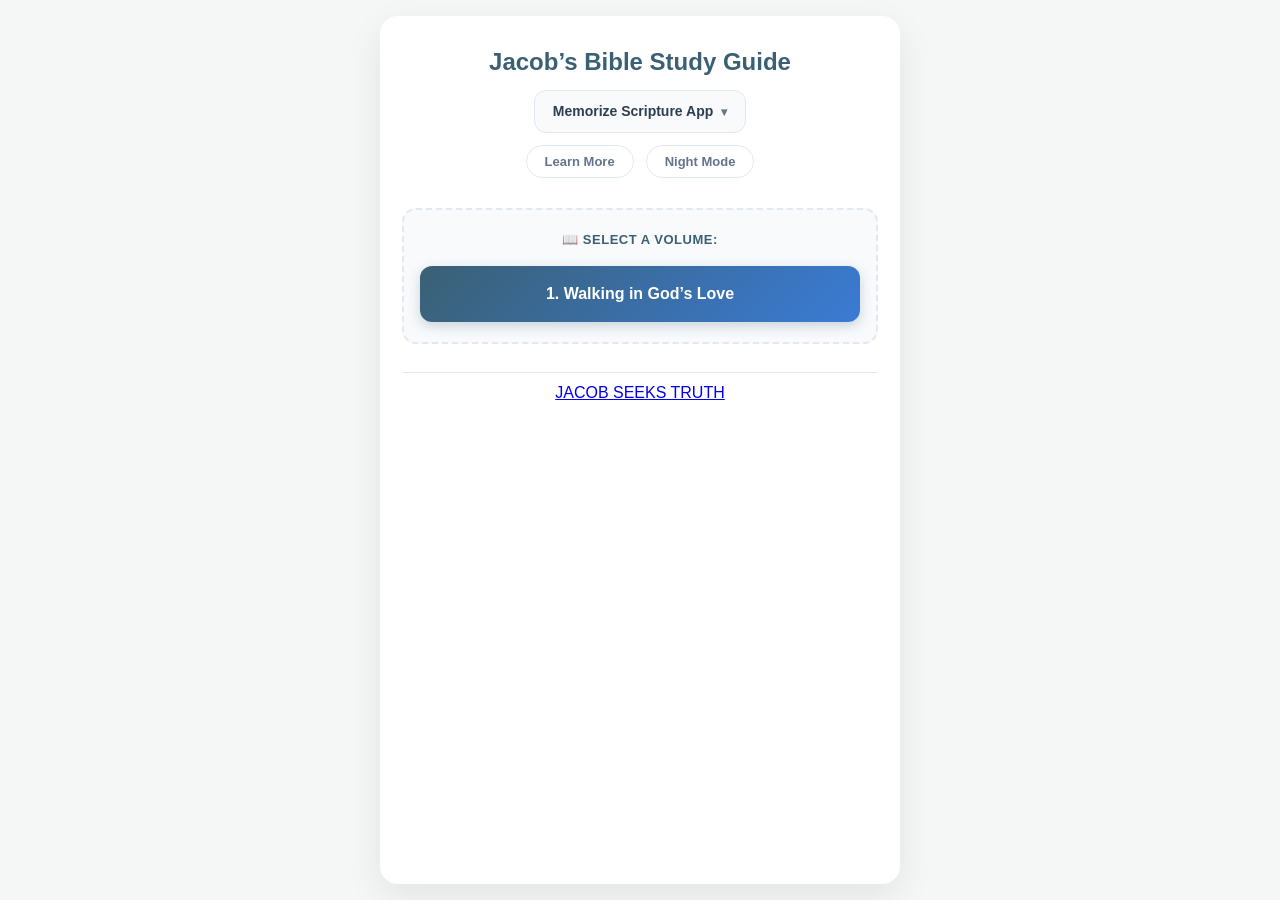
==== commit 88e7282f: "Add link to 'Jacob Seeks Truth' in footer" ====
--- a/index.html
+++ b/index.html
@@ -46,6 +46,7 @@
 
         <footer class="footer">
             <!-- Theme button moved to header -->
+            <a href="https://jacobseekstruth.com/" class="main-menu-btn">JACOB SEEKS TRUTH</a>
         </footer>
     </div>
 
--- a/style.css
+++ b/style.css
@@ -78,7 +78,7 @@
     display: flex;
     justify-content: center;
     gap: 12px;
-    margin-bottom: 12px;
+    margin-bottom: 2px;
     flex-wrap: wrap;
 }
 
@@ -107,6 +107,7 @@
     display: inline-block;
     margin: 4px auto 0;
     text-align: left;
+    margin-bottom: 12px; /* Adjust this number (e.g., 12px, 20px) for more or less space */
 }
 
 /* Trigger button */
